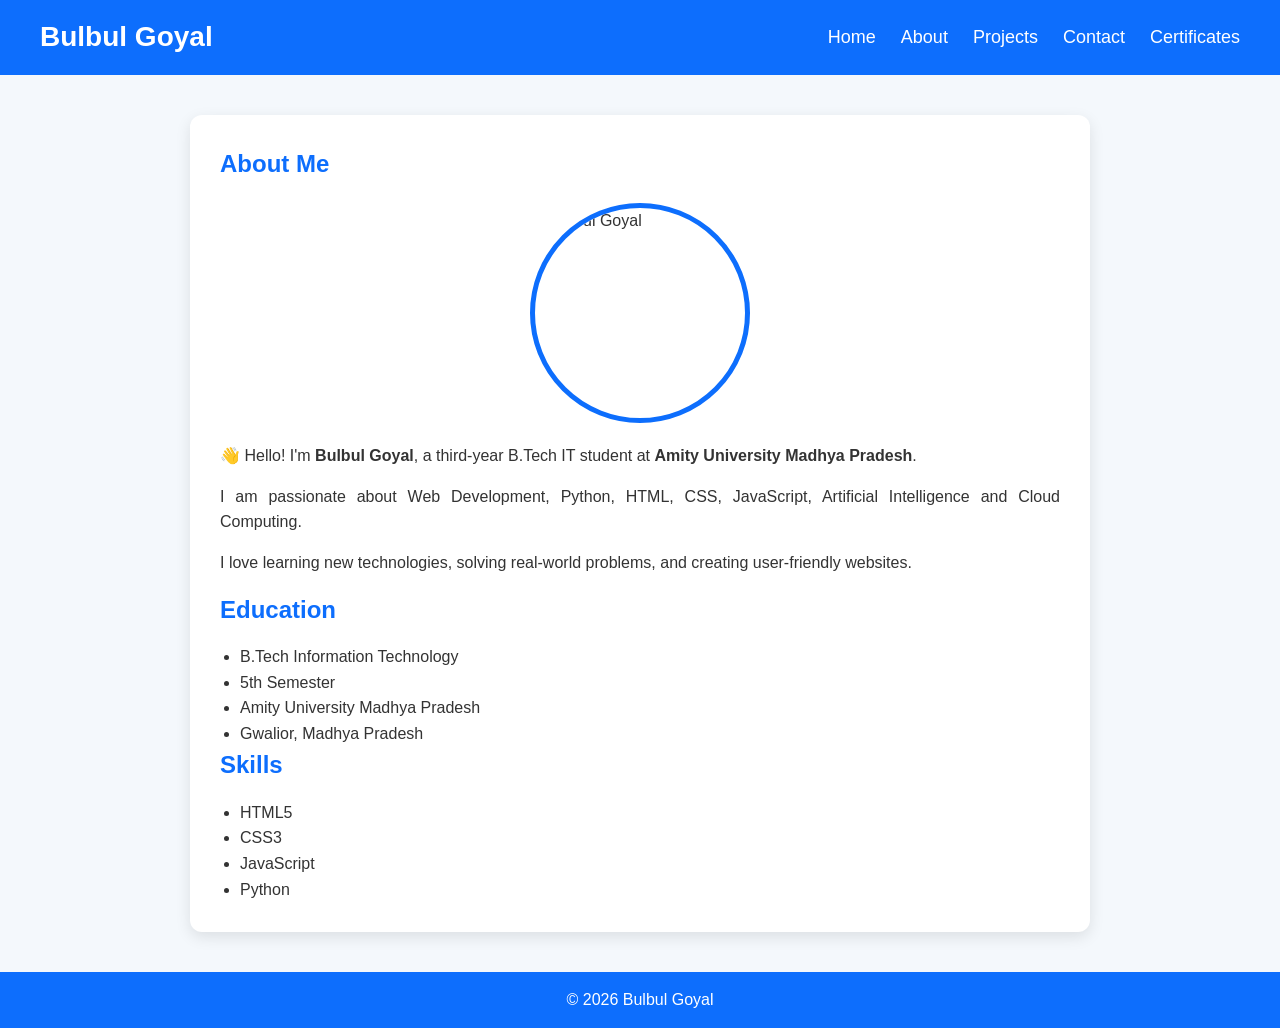
==== about.html @ 6a44ec6c "Add files via upload" ====
<!DOCTYPE html>
<html lang="en">
<head>
<meta charset="UTF-8">
<meta name="viewport" content="width=device-width, initial-scale=1.0">

<title>About | Bulbul Goyal</title>

<meta name="description" content="About Bulbul Goyal">

<link rel="stylesheet" href="style.css">
</head>

<body>

<header>
<nav aria-label="Main Navigation">

<h2 class="logo">Bulbul Goyal</h2>

<ul>
<li><a href="index.html">Home</a></li>
<li><a href="about.html">About</a></li>
<li><a href="projects.html">Projects</a></li>
<li><a href="contact.html">Contact</a></li>
<li><a href="certificates.html">Certificates</a></li>
</ul>

</nav>
</header>

<main>

<section class="about">

<h1>About Me</h1>

<img src="images/profile.jpg" alt="Bulbul Goyal" width="250">

<p>
👋 Hello! I'm <strong>Bulbul Goyal</strong>, a third-year B.Tech IT student at <strong>Amity University Madhya Pradesh</strong>.
</p>

<p>
I am passionate about Web Development, Python, HTML, CSS, JavaScript, Artificial Intelligence and Cloud Computing.
</p>

<p>
I love learning new technologies, solving real-world problems, and creating user-friendly websites.
</p>

<h2>Education</h2>

<ul>
<li>B.Tech Information Technology</li>
<li>5th Semester</li>
<li>Amity University Madhya Pradesh</li>
<li>Gwalior, Madhya Pradesh</li>
</ul>

<h2>Skills</h2>

<ul>
<li>HTML5</li>
<li>CSS3</li>
<li>JavaScript</li>
<li>Python</li>
</ul>

</section>

</main>

<footer>

<p>© 2026 Bulbul Goyal</p>

</footer>

</body>
</html>
---- style.css ----
*{
    margin:0;
    padding:0;
    box-sizing:border-box;
    font-family:Arial, Helvetica, sans-serif;
}

body{
    background:#f4f8fc;
    color:#333;
    line-height:1.6;
}

header{
    background:#0d6efd;
    color:white;
    padding:15px 40px;
    position:sticky;
    top:0;
}

nav{
    display:flex;
    justify-content:space-between;
    align-items:center;
}

.logo{
    font-size:28px;
    font-weight:bold;
}

nav ul{
    display:flex;
    list-style:none;
}

nav ul li{
    margin-left:25px;
}

nav ul li a{
    color:white;
    text-decoration:none;
    font-size:18px;
    transition:0.3s;
}

nav ul li a:hover{
    color:#ffd43b;
}

.hero{
    display:flex;
    justify-content:space-around;
    align-items:center;
    padding:70px 10%;
    flex-wrap:wrap;
}

.hero-text{
    max-width:500px;
}

.hero-text h1{
    font-size:48px;
    margin-bottom:15px;
}

.hero-text span{
    color:#0d6efd;
}

.hero-text h3{
    color:#555;
    margin-bottom:20px;
}

.hero-text p{
    margin-bottom:25px;
    text-align:justify;
}

.btn{
    display:inline-block;
    background:#0d6efd;
    color:white;
    padding:12px 25px;
    border-radius:6px;
    text-decoration:none;
    transition:0.3s;
}

.btn:hover{
    background:#084298;
}

.hero-image img{
    width:320px;
    height:320px;
    border-radius:50%;
    object-fit:cover;
    border:6px solid #0d6efd;
    box-shadow:0 0 20px rgba(0,0,0,0.2);
}

footer{
    text-align:center;
    background:#0d6efd;
    color:white;
    padding:15px;
    margin-top:40px;
}

@media(max-width:768px){

nav{
flex-direction:column;
}

nav ul{
margin-top:15px;
flex-direction:column;
text-align:center;
}

nav ul li{
margin:10px 0;
}

.hero{
flex-direction:column-reverse;
text-align:center;
}

.hero-text h1{
font-size:35px;
}

.hero-image img{
width:250px;
height:250px;
margin-bottom:30px;
}

}
.about{
    max-width:900px;
    margin:40px auto;
    background:white;
    padding:30px;
    border-radius:12px;
    box-shadow:0 5px 15px rgba(0,0,0,0.1);
}

.about img{
    display:block;
    width:220px;
    height:220px;
    margin:20px auto;
    border-radius:50%;
    object-fit:cover;
    border:5px solid #0d6efd;
}

.about h1,
.about h2{
    color:#0d6efd;
    margin-bottom:15px;
}

.about p{
    text-align:justify;
    margin-bottom:15px;
}

.about ul{
    margin-left:20px;
}
.project-card{
    background:#f8f9fa;
    padding:20px;
    margin:20px 0;
    border-left:5px solid #0d6efd;
    border-radius:10px;
    transition:0.3s;
}

.project-card:hover{
    transform:translateY(-5px);
    box-shadow:0 5px 15px rgba(0,0,0,0.2);
}
form{
    margin-top:20px;
}

input,
textarea{
    width:100%;
    padding:12px;
    border:1px solid #ccc;
    border-radius:8px;
    margin-top:8px;
    margin-bottom:15px;
}

button{
    border:none;
    cursor:pointer;
}
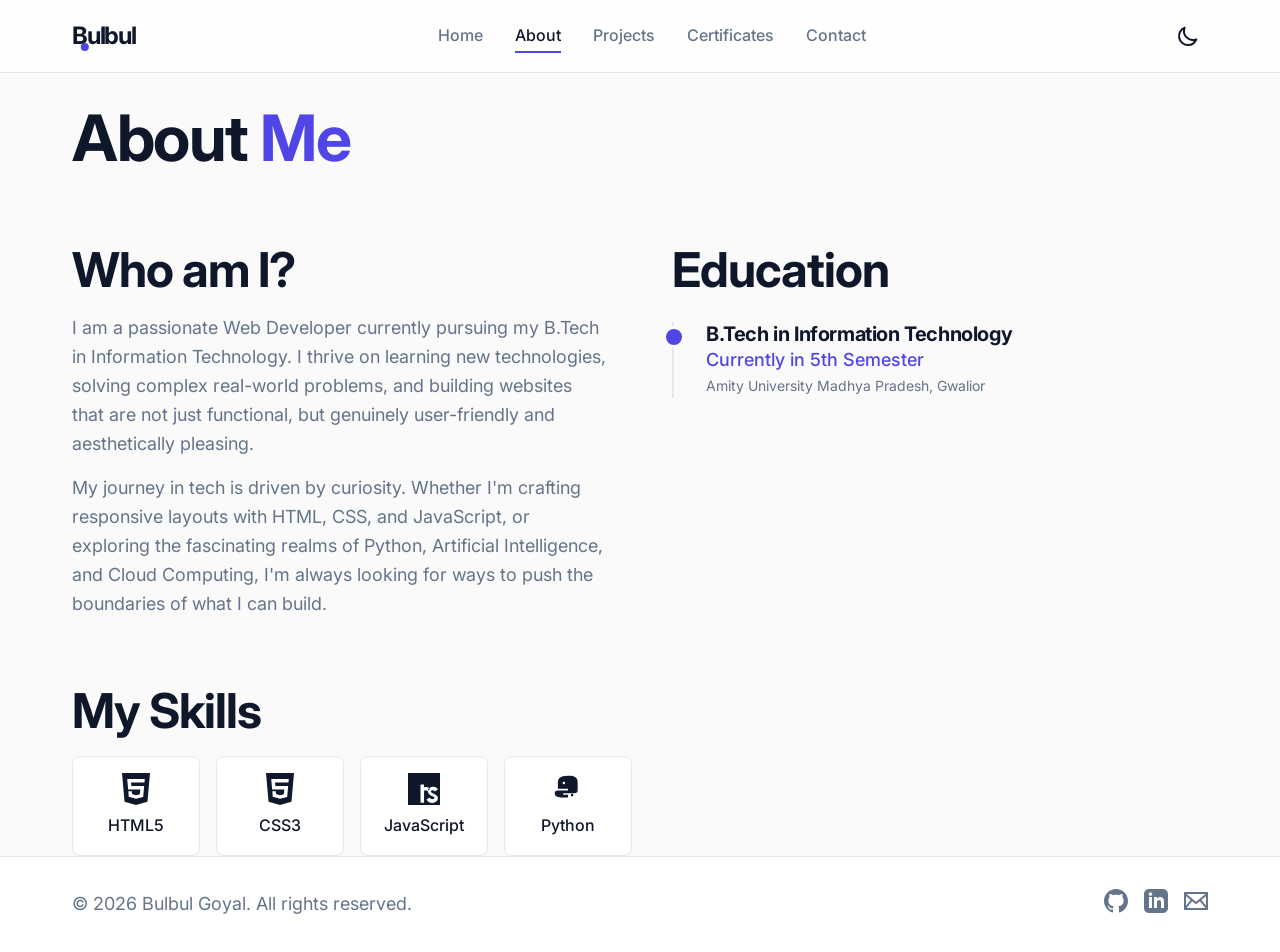
==== commit 9b735485: "Add files via upload" ====
--- a/about.html
+++ b/about.html
@@ -1,81 +1,110 @@
-<!DOCTYPE html>
-<html lang="en">
-<head>
-<meta charset="UTF-8">
-<meta name="viewport" content="width=device-width, initial-scale=1.0">
-
-<title>About | Bulbul Goyal</title>
-
-<meta name="description" content="About Bulbul Goyal">
-
-<link rel="stylesheet" href="style.css">
-</head>
-
-<body>
-
-<header>
-<nav aria-label="Main Navigation">
-
-<h2 class="logo">Bulbul Goyal</h2>
-
-<ul>
-<li><a href="index.html">Home</a></li>
-<li><a href="about.html">About</a></li>
-<li><a href="projects.html">Projects</a></li>
-<li><a href="contact.html">Contact</a></li>
-<li><a href="certificates.html">Certificates</a></li>
-</ul>
-
-</nav>
-</header>
-
-<main>
-
-<section class="about">
-
-<h1>About Me</h1>
-
-<img src="images/profile.jpg" alt="Bulbul Goyal" width="250">
-
-<p>
-👋 Hello! I'm <strong>Bulbul Goyal</strong>, a third-year B.Tech IT student at <strong>Amity University Madhya Pradesh</strong>.
-</p>
-
-<p>
-I am passionate about Web Development, Python, HTML, CSS, JavaScript, Artificial Intelligence and Cloud Computing.
-</p>
-
-<p>
-I love learning new technologies, solving real-world problems, and creating user-friendly websites.
-</p>
-
-<h2>Education</h2>
-
-<ul>
-<li>B.Tech Information Technology</li>
-<li>5th Semester</li>
-<li>Amity University Madhya Pradesh</li>
-<li>Gwalior, Madhya Pradesh</li>
-</ul>
-
-<h2>Skills</h2>
-
-<ul>
-<li>HTML5</li>
-<li>CSS3</li>
-<li>JavaScript</li>
-<li>Python</li>
-</ul>
-
-</section>
-
-</main>
-
-<footer>
-
-<p>© 2026 Bulbul Goyal</p>
-
-</footer>
-
-</body>
+<!DOCTYPE html>
+<html lang="en">
+<head>
+    <meta charset="UTF-8">
+    <meta name="viewport" content="width=device-width, initial-scale=1.0">
+    <title>About | Bulbul Goyal</title>
+    <meta name="description" content="Learn more about Bulbul Goyal, a Web Developer studying B.Tech Information Technology at Amity University.">
+    <meta name="author" content="Bulbul Goyal">
+    <link rel="stylesheet" href="style.css">
+</head>
+<body>
+
+    <!-- Header / Navbar -->
+    <header>
+        <div class="container nav-container">
+            <a href="index.html" class="logo" aria-label="Bulbul Goyal Home">Bulbul</a>
+            
+            <nav id="nav-links" class="nav-links" aria-label="Main Navigation">
+                <a href="index.html">Home</a>
+                <a href="about.html" class="active" aria-current="page">About</a>
+                <a href="projects.html">Projects</a>
+                <a href="certificates.html">Certificates</a>
+                <a href="contact.html">Contact</a>
+            </nav>
+            
+            <div style="display: flex; gap: 1rem; align-items: center;">
+                <button id="theme-toggle" class="theme-toggle" aria-label="Toggle Light/Dark Mode" title="Toggle Theme"></button>
+                <button id="mobile-toggle" class="mobile-toggle" aria-label="Toggle Menu" aria-expanded="false" aria-controls="nav-links">
+                    <svg xmlns="http://www.w3.org/2000/svg" viewBox="0 0 24 24" fill="none" stroke="currentColor" stroke-width="2" stroke-linecap="round" stroke-linejoin="round">
+                        <line x1="3" y1="12" x2="21" y2="12"></line>
+                        <line x1="3" y1="6" x2="21" y2="6"></line>
+                        <line x1="3" y1="18" x2="21" y2="18"></line>
+                    </svg>
+                </button>
+            </div>
+        </div>
+    </header>
+
+    <main>
+        <section class="container">
+            <h1 class="reveal">About <span class="text-accent">Me</span></h1>
+            
+            <div class="about-grid">
+                <div class="reveal" style="transition-delay: 0.1s;">
+                    <h2>Who am I?</h2>
+                    <p style="margin-top: 1rem;">
+                        I am a passionate Web Developer currently pursuing my B.Tech in Information Technology. I thrive on learning new technologies, solving complex real-world problems, and building websites that are not just functional, but genuinely user-friendly and aesthetically pleasing.
+                    </p>
+                    <p style="margin-top: 1rem;">
+                        My journey in tech is driven by curiosity. Whether I'm crafting responsive layouts with HTML, CSS, and JavaScript, or exploring the fascinating realms of Python, Artificial Intelligence, and Cloud Computing, I'm always looking for ways to push the boundaries of what I can build.
+                    </p>
+                </div>
+                
+                <div class="reveal" style="transition-delay: 0.2s;">
+                    <h2>Education</h2>
+                    <div class="timeline" style="margin-top: 1.5rem;">
+                        <div class="timeline-item">
+                            <h3 style="font-size: 1.25rem;">B.Tech in Information Technology</h3>
+                            <p class="text-accent" style="font-weight: 500;">Currently in 5th Semester</p>
+                            <p style="font-size: 0.875rem;">Amity University Madhya Pradesh, Gwalior</p>
+                        </div>
+                    </div>
+                </div>
+            </div>
+
+            <div class="reveal" style="margin-top: 4rem; transition-delay: 0.3s;">
+                <h2>My Skills</h2>
+                <div class="skills-grid">
+                    <div class="skill-chip">
+                        <svg viewBox="0 0 24 24"><path d="M1.5 0h21l-1.91 21.563L11.977 24l-8.564-2.438L1.5 0zm7.031 9.75l-.232-2.718 10.059.003.23-2.622L5.412 4.41l.698 8.01h9.126l-.326 3.426-2.91.804-2.955-.81-.188-2.11H6.248l.33 4.171L12 19.351l5.379-1.443.744-8.157H8.531z"/></svg>
+                        HTML5
+                    </div>
+                    <div class="skill-chip">
+                        <svg viewBox="0 0 24 24"><path d="M1.5 0h21l-1.91 21.563L11.977 24l-8.565-2.438L1.5 0zm17.09 4.412H5.41l.698 8.01h9.126l-.326 3.426-2.91.804-2.955-.81-.188-2.11H6.248l.33 4.171L12 19.351l5.379-1.443.744-8.157H8.531l-.232-2.718 10.059.003.23-2.624z"/></svg>
+                        CSS3
+                    </div>
+                    <div class="skill-chip">
+                        <svg viewBox="0 0 24 24"><path d="M0 0h24v24H0V0zm22.034 18.276c-.175-1.095-.888-2.015-3.003-2.873-.736-.345-1.554-.585-1.797-1.14-.091-.33-.105-.51-.046-.705.15-.463.695-.66 1.313-.66.68 0 1.251.275 1.5.86l.06.142 2.37-1.492-.046-.089c-.615-1.14-1.712-1.92-3.348-1.92-2.206 0-4.04 1.155-4.04 3.51 0 1.875 1.411 2.655 2.942 3.3.735.315 1.62.585 1.824 1.155.075.24.09.435.03.6-.165.465-.78.69-1.425.69-.87 0-1.575-.36-1.92-1.095l-.075-.165-2.43 1.485.06.135c.706 1.47 2.132 2.4 4.098 2.4 2.507 0 4.292-1.275 4.292-3.615.015-.81-.21-1.635-.36-1.882zM11.968 11.4c0-1.29-.015-2.265-.015-2.82h-2.58v10.335c0 1.14.075 2.505.075 3.39h2.64c-.015-.75-.06-1.455-.06-2.505v-5.61c0-.495.15-.81.42-.99.3-.18.735-.24 1.14-.15.42.105.78.36 1.05.72l1.92-1.845c-.645-.735-1.485-1.2-2.49-1.38-.63-.12-1.29-.075-1.89.15-.12.045-.21.105-.21.21z"/></svg>
+                        JavaScript
+                    </div>
+                    <div class="skill-chip">
+                        <svg viewBox="0 0 24 24"><path d="M12.001 2c-2.738 0-5.18.528-6.386 1.83C4.417 5.122 4.417 6.463 4.417 8.35v3.473h7.585v1.272H4.417c-1.422 0-2.399.712-2.399 2.052 0 1.627 1.082 2.628 3.557 3.018.665.105 1.439.157 2.426.157h4.001v-2.072H8.384v-1.127h8.498c1.391 0 2.376-.713 2.376-2.053v-5.016c0-1.887 0-3.228-1.198-4.52C16.864 2.228 14.542 2 12.001 2zm-3.084 4.543c.531 0 .963.432.963.963 0 .532-.432.964-.963.964a.964.964 0 0 1-.963-.964c0-.531.432-.963.963-.963zm6.168 10.914c-.531 0-.963-.432-.963-.964 0-.531.432-.963.963-.963.532 0 .964.432.964.963 0 .532-.432.964-.964.964z"/></svg>
+                        Python
+                    </div>
+                </div>
+            </div>
+        </section>
+    </main>
+
+    <!-- Footer -->
+    <footer>
+        <div class="container footer-content">
+            <p>&copy; 2026 Bulbul Goyal. All rights reserved.</p>
+            <div class="social-links">
+                <a href="https://github.com/bulbulgoyal12" target="_blank" rel="noopener noreferrer" aria-label="GitHub">
+                    <svg xmlns="http://www.w3.org/2000/svg" viewBox="0 0 24 24"><path d="M12 0c-6.626 0-12 5.373-12 12 0 5.302 3.438 9.8 8.207 11.387.599.111.793-.261.793-.577v-2.234c-3.338.726-4.033-1.416-4.033-1.416-.546-1.387-1.333-1.756-1.333-1.756-1.089-.745.083-.729.083-.729 1.205.084 1.839 1.237 1.839 1.237 1.07 1.834 2.807 1.304 3.492.997.107-.775.418-1.305.762-1.604-2.665-.305-5.467-1.334-5.467-5.931 0-1.311.469-2.381 1.236-3.221-.124-.303-.535-1.524.117-3.176 0 0 1.008-.322 3.301 1.23.957-.266 1.983-.399 3.003-.404 1.02.005 2.047.138 3.006.404 2.291-1.552 3.297-1.23 3.297-1.23.653 1.653.242 2.874.118 3.176.77.84 1.235 1.911 1.235 3.221 0 4.609-2.807 5.624-5.479 5.921.43.372.823 1.102.823 2.222v3.293c0 .319.192.694.801.576 4.765-1.589 8.199-6.086 8.199-11.386 0-6.627-5.373-12-12-12z"/></svg>
+                </a>
+                <a href="https://www.linkedin.com/in/bulbul-goyal-6a5523364" target="_blank" rel="noopener noreferrer" aria-label="LinkedIn">
+                    <svg xmlns="http://www.w3.org/2000/svg" viewBox="0 0 24 24"><path d="M19 0h-14c-2.761 0-5 2.239-5 5v14c0 2.761 2.239 5 5 5h14c2.762 0 5-2.239 5-5v-14c0-2.761-2.238-5-5-5zm-11 19h-3v-11h3v11zm-1.5-12.268c-.966 0-1.75-.79-1.75-1.764s.784-1.764 1.75-1.764 1.75.79 1.75 1.764-.783 1.764-1.75 1.764zm13.5 12.268h-3v-5.604c0-3.368-4-3.113-4 0v5.604h-3v-11h3v1.765c1.396-2.586 7-2.777 7 2.476v6.759z"/></svg>
+                </a>
+                <a href="mailto:goyalbulbul40@gmail.com" aria-label="Email">
+                    <svg xmlns="http://www.w3.org/2000/svg" viewBox="0 0 24 24"><path d="M0 3v18h24v-18h-24zm6.623 7.929l-4.623 5.712v-9.458l4.623 3.746zm-4.141-5.929h19.035l-9.517 7.713-9.518-7.713zm5.694 7.188l3.824 3.099 3.83-3.104 5.612 6.817h-18.866l5.6-6.812zm9.208-1.264l4.616-3.741v9.348l-4.616-5.607z"/></svg>
+                </a>
+            </div>
+        </div>
+    </footer>
+
+    <script src="script.js"></script>
+</body>
 </html>
--- a/style.css
+++ b/style.css
@@ -1,210 +1,684 @@
-*{
-    margin:0;
-    padding:0;
-    box-sizing:border-box;
-    font-family:Arial, Helvetica, sans-serif;
-}
-
-body{
-    background:#f4f8fc;
-    color:#333;
-    line-height:1.6;
-}
-
-header{
-    background:#0d6efd;
-    color:white;
-    padding:15px 40px;
-    position:sticky;
-    top:0;
-}
-
-nav{
-    display:flex;
-    justify-content:space-between;
-    align-items:center;
-}
-
-.logo{
-    font-size:28px;
-    font-weight:bold;
-}
-
-nav ul{
-    display:flex;
-    list-style:none;
-}
-
-nav ul li{
-    margin-left:25px;
-}
-
-nav ul li a{
-    color:white;
-    text-decoration:none;
-    font-size:18px;
-    transition:0.3s;
-}
-
-nav ul li a:hover{
-    color:#ffd43b;
-}
-
-.hero{
-    display:flex;
-    justify-content:space-around;
-    align-items:center;
-    padding:70px 10%;
-    flex-wrap:wrap;
-}
-
-.hero-text{
-    max-width:500px;
-}
-
-.hero-text h1{
-    font-size:48px;
-    margin-bottom:15px;
-}
-
-.hero-text span{
-    color:#0d6efd;
-}
-
-.hero-text h3{
-    color:#555;
-    margin-bottom:20px;
-}
-
-.hero-text p{
-    margin-bottom:25px;
-    text-align:justify;
-}
-
-.btn{
-    display:inline-block;
-    background:#0d6efd;
-    color:white;
-    padding:12px 25px;
-    border-radius:6px;
-    text-decoration:none;
-    transition:0.3s;
-}
-
-.btn:hover{
-    background:#084298;
-}
-
-.hero-image img{
-    width:320px;
-    height:320px;
-    border-radius:50%;
-    object-fit:cover;
-    border:6px solid #0d6efd;
-    box-shadow:0 0 20px rgba(0,0,0,0.2);
-}
-
-footer{
-    text-align:center;
-    background:#0d6efd;
-    color:white;
-    padding:15px;
-    margin-top:40px;
-}
-
-@media(max-width:768px){
-
-nav{
-flex-direction:column;
-}
-
-nav ul{
-margin-top:15px;
-flex-direction:column;
-text-align:center;
-}
-
-nav ul li{
-margin:10px 0;
-}
-
-.hero{
-flex-direction:column-reverse;
-text-align:center;
-}
-
-.hero-text h1{
-font-size:35px;
-}
-
-.hero-image img{
-width:250px;
-height:250px;
-margin-bottom:30px;
-}
-
-}
-.about{
-    max-width:900px;
-    margin:40px auto;
-    background:white;
-    padding:30px;
-    border-radius:12px;
-    box-shadow:0 5px 15px rgba(0,0,0,0.1);
-}
-
-.about img{
-    display:block;
-    width:220px;
-    height:220px;
-    margin:20px auto;
-    border-radius:50%;
-    object-fit:cover;
-    border:5px solid #0d6efd;
-}
-
-.about h1,
-.about h2{
-    color:#0d6efd;
-    margin-bottom:15px;
-}
-
-.about p{
-    text-align:justify;
-    margin-bottom:15px;
-}
-
-.about ul{
-    margin-left:20px;
-}
-.project-card{
-    background:#f8f9fa;
-    padding:20px;
-    margin:20px 0;
-    border-left:5px solid #0d6efd;
-    border-radius:10px;
-    transition:0.3s;
-}
-
-.project-card:hover{
-    transform:translateY(-5px);
-    box-shadow:0 5px 15px rgba(0,0,0,0.2);
-}
-form{
-    margin-top:20px;
-}
-
-input,
-textarea{
-    width:100%;
-    padding:12px;
-    border:1px solid #ccc;
-    border-radius:8px;
-    margin-top:8px;
-    margin-bottom:15px;
-}
-
-button{
-    border:none;
-    cursor:pointer;
+@import url('https://fonts.googleapis.com/css2?family=Inter:wght@300;400;500;600;700&display=swap');
+
+/* --- DESIGN SYSTEM & TOKENS --- */
+:root {
+  /* Light Mode Colors */
+  --bg: #fafafa;
+  --surface: #ffffff;
+  --text-main: #0f172a;
+  --text-muted: #64748b;
+  --accent: #4f46e5;
+  --accent-hover: #4338ca;
+  --accent-glow: rgba(79, 70, 229, 0.2);
+  --border: #e2e8f0;
+  
+  /* Layout & Spacing */
+  --radius-sm: 0.5rem;
+  --radius-md: 1rem;
+  --radius-lg: 1.5rem;
+  --radius-full: 9999px;
+  --space-sm: 0.5rem;
+  --space-md: 1rem;
+  --space-lg: 2rem;
+  --space-xl: 4rem;
+  
+  /* Utilities */
+  --transition: 0.3s cubic-bezier(0.4, 0, 0.2, 1);
+  --shadow-sm: 0 1px 3px rgba(0,0,0,0.1);
+  --shadow-md: 0 4px 6px -1px rgba(0,0,0,0.1), 0 2px 4px -1px rgba(0,0,0,0.06);
+  --shadow-lg: 0 20px 25px -5px rgba(0,0,0,0.1), 0 10px 10px -5px rgba(0,0,0,0.04);
+  --glass-bg: rgba(255, 255, 255, 0.8);
+}
+
+/* Dark Mode Override */
+[data-theme="dark"] {
+  --bg: #0b0f19;
+  --surface: #111827;
+  --text-main: #f8fafc;
+  --text-muted: #94a3b8;
+  --accent: #6366f1;
+  --accent-hover: #818cf8;
+  --accent-glow: rgba(99, 102, 241, 0.15);
+  --border: #1e293b;
+  
+  --shadow-sm: 0 1px 3px rgba(0,0,0,0.5);
+  --shadow-md: 0 4px 6px -1px rgba(0,0,0,0.4), 0 2px 4px -1px rgba(0,0,0,0.2);
+  --shadow-lg: 0 20px 25px -5px rgba(0,0,0,0.4), 0 10px 10px -5px rgba(0,0,0,0.2);
+  --glass-bg: rgba(11, 15, 25, 0.8);
+}
+
+/* --- RESET & BASE --- */
+* {
+  margin: 0;
+  padding: 0;
+  box-sizing: border-box;
+}
+
+html {
+  font-family: 'Inter', sans-serif;
+  scroll-behavior: smooth;
+  color: var(--text-main);
+  background-color: var(--bg);
+  transition: background-color var(--transition), color var(--transition);
+}
+
+body {
+  line-height: 1.6;
+  min-height: 100vh;
+  display: flex;
+  flex-direction: column;
+  overflow-x: hidden;
+}
+
+img {
+  max-width: 100%;
+  display: block;
+}
+
+a {
+  color: inherit;
+  text-decoration: none;
+  transition: color var(--transition);
+}
+
+ul {
+  list-style: none;
+}
+
+button, input, textarea {
+  font-family: inherit;
+}
+
+/* --- TYPOGRAPHY --- */
+h1, h2, h3, h4, h5, h6 {
+  font-weight: 700;
+  line-height: 1.2;
+  letter-spacing: -0.02em;
+  color: var(--text-main);
+}
+
+h1 { font-size: clamp(2.5rem, 5vw, 4rem); }
+h2 { font-size: clamp(2rem, 4vw, 3rem); }
+h3 { font-size: clamp(1.5rem, 3vw, 2rem); }
+p { color: var(--text-muted); font-size: 1.125rem; }
+
+.text-accent { color: var(--accent); }
+
+/* --- LAYOUT UTILITIES --- */
+.container {
+  width: 100%;
+  max-width: 1200px;
+  margin: 0 auto;
+  padding: 0 var(--space-lg);
+}
+
+main {
+  flex: 1;
+  padding-top: 100px; /* offset for fixed header */
+}
+
+section {
+  padding: var(--space-xl) 0;
+}
+
+/* --- COMPONENTS --- */
+
+/* Header / Navbar */
+header {
+  position: fixed;
+  top: 0;
+  left: 0;
+  width: 100%;
+  z-index: 1000;
+  background-color: var(--glass-bg);
+  backdrop-filter: blur(12px);
+  -webkit-backdrop-filter: blur(12px);
+  border-bottom: 1px solid var(--border);
+  transition: padding var(--transition), background-color var(--transition);
+  padding: var(--space-md) 0;
+}
+
+header.scrolled {
+  padding: var(--space-sm) 0;
+  box-shadow: var(--shadow-sm);
+}
+
+.nav-container {
+  display: flex;
+  justify-content: space-between;
+  align-items: center;
+}
+
+.logo {
+  font-size: 1.5rem;
+  font-weight: 700;
+  letter-spacing: -0.05em;
+  position: relative;
+}
+
+.logo::after {
+  content: '';
+  position: absolute;
+  bottom: 0;
+  left: 0;
+  width: 8px;
+  height: 8px;
+  background-color: var(--accent);
+  border-radius: 50%;
+  transform: translate(110%, -50%);
+}
+
+.nav-links {
+  display: flex;
+  gap: var(--space-lg);
+  align-items: center;
+}
+
+.nav-links a {
+  font-weight: 500;
+  font-size: 1rem;
+  color: var(--text-muted);
+  position: relative;
+}
+
+.nav-links a:hover,
+.nav-links a.active {
+  color: var(--text-main);
+}
+
+.nav-links a::after {
+  content: '';
+  position: absolute;
+  width: 0;
+  height: 2px;
+  bottom: -4px;
+  left: 0;
+  background-color: var(--accent);
+  transition: width var(--transition);
+}
+
+.nav-links a:hover::after,
+.nav-links a.active::after {
+  width: 100%;
+}
+
+.theme-toggle {
+  background: none;
+  border: none;
+  cursor: pointer;
+  color: var(--text-main);
+  display: flex;
+  align-items: center;
+  justify-content: center;
+  padding: 0.5rem;
+  border-radius: 50%;
+  transition: background-color var(--transition);
+}
+
+.theme-toggle:hover {
+  background-color: var(--border);
+}
+
+.theme-toggle svg {
+  width: 24px;
+  height: 24px;
+  fill: currentColor;
+}
+
+/* Mobile Menu Toggle */
+.mobile-toggle {
+  display: none;
+  background: none;
+  border: none;
+  color: var(--text-main);
+  cursor: pointer;
+}
+
+.mobile-toggle svg {
+  width: 28px;
+  height: 28px;
+}
+
+/* Buttons */
+.btn {
+  display: inline-flex;
+  align-items: center;
+  justify-content: center;
+  padding: 0.75rem 1.5rem;
+  border-radius: var(--radius-full);
+  font-weight: 600;
+  font-size: 1rem;
+  transition: all var(--transition);
+  cursor: pointer;
+  border: 1px solid transparent;
+}
+
+.btn-primary {
+  background-color: var(--accent);
+  color: #ffffff;
+  box-shadow: 0 4px 14px 0 var(--accent-glow);
+}
+
+.btn-primary:hover {
+  background-color: var(--accent-hover);
+  transform: translateY(-2px);
+  box-shadow: 0 6px 20px rgba(79, 70, 229, 0.4);
+  color: #ffffff;
+}
+
+.btn-outline {
+  background-color: transparent;
+  border-color: var(--border);
+  color: var(--text-main);
+}
+
+.btn-outline:hover {
+  border-color: var(--text-main);
+  background-color: var(--surface);
+  transform: translateY(-2px);
+}
+
+/* Cards */
+.card {
+  background-color: var(--surface);
+  border: 1px solid var(--border);
+  border-radius: var(--radius-md);
+  padding: var(--space-lg);
+  transition: all var(--transition);
+  position: relative;
+  overflow: hidden;
+  box-shadow: var(--shadow-sm);
+}
+
+.card:hover {
+  transform: translateY(-8px);
+  box-shadow: var(--shadow-lg);
+  border-color: var(--accent);
+}
+
+.card::before {
+  content: '';
+  position: absolute;
+  top: 0;
+  left: 0;
+  width: 100%;
+  height: 4px;
+  background: linear-gradient(90deg, var(--accent), var(--accent-hover));
+  opacity: 0;
+  transition: opacity var(--transition);
+}
+
+.card:hover::before {
+  opacity: 1;
+}
+
+/* Forms */
+.form-group {
+  margin-bottom: var(--space-md);
+}
+
+.form-label {
+  display: block;
+  font-weight: 500;
+  margin-bottom: 0.5rem;
+  color: var(--text-main);
+}
+
+.form-control {
+  width: 100%;
+  padding: 1rem;
+  background-color: var(--surface);
+  border: 1px solid var(--border);
+  border-radius: var(--radius-sm);
+  color: var(--text-main);
+  transition: border-color var(--transition), box-shadow var(--transition);
+}
+
+.form-control:focus {
+  outline: none;
+  border-color: var(--accent);
+  box-shadow: 0 0 0 3px var(--accent-glow);
+}
+
+/* Footer */
+footer {
+  background-color: var(--surface);
+  border-top: 1px solid var(--border);
+  padding: var(--space-lg) 0;
+  margin-top: auto;
+}
+
+.footer-content {
+  display: flex;
+  justify-content: space-between;
+  align-items: center;
+  flex-wrap: wrap;
+  gap: var(--space-md);
+}
+
+.social-links {
+  display: flex;
+  gap: var(--space-md);
+}
+
+.social-links a {
+  color: var(--text-muted);
+  transition: color var(--transition), transform var(--transition);
+}
+
+.social-links a:hover {
+  color: var(--accent);
+  transform: translateY(-2px);
+}
+
+.social-links svg {
+  width: 24px;
+  height: 24px;
+  fill: currentColor;
+}
+
+/* --- ANIMATIONS (Scroll Reveal) --- */
+.reveal {
+  opacity: 0;
+  transform: translateY(30px);
+  transition: opacity 0.8s ease-out, transform 0.8s ease-out;
+}
+
+.reveal.active {
+  opacity: 1;
+  transform: translateY(0);
+}
+
+/* --- RESPONSIVE --- */
+@media (max-width: 768px) {
+  .nav-links {
+    position: fixed;
+    top: 0;
+    right: -100%;
+    width: 80%;
+    height: 100vh;
+    background-color: var(--surface);
+    flex-direction: column;
+    justify-content: center;
+    align-items: center;
+    transition: right 0.4s cubic-bezier(0.4, 0, 0.2, 1);
+    box-shadow: -10px 0 30px rgba(0,0,0,0.1);
+    z-index: 999;
+  }
+  
+  .nav-links.open {
+    right: 0;
+  }
+  
+  .nav-links a {
+    font-size: 1.5rem;
+  }
+  
+  .mobile-toggle {
+    display: block;
+    z-index: 1001;
+  }
+  
+  .theme-toggle {
+    position: absolute;
+    top: 20px;
+    left: 20px;
+  }
+}
+
+/* --- PAGE SPECIFIC --- */
+
+/* Hero */
+.hero {
+  min-height: calc(100vh - 100px);
+  display: flex;
+  align-items: center;
+  position: relative;
+}
+
+.hero-grid {
+  display: grid;
+  grid-template-columns: 1fr 1fr;
+  gap: var(--space-xl);
+  align-items: center;
+}
+
+.hero-content h1 {
+  margin-bottom: var(--space-md);
+}
+
+.hero-role {
+  font-size: 1.25rem;
+  font-weight: 500;
+  color: var(--accent);
+  margin-bottom: var(--space-lg);
+  display: inline-block;
+  position: relative;
+}
+
+.hero-cta {
+  display: flex;
+  gap: var(--space-md);
+  margin-bottom: var(--space-xl);
+  flex-wrap: wrap;
+}
+
+.hero-image-wrapper {
+  position: relative;
+  border-radius: 2rem;
+  padding: 1rem;
+}
+
+.hero-image-wrapper::before {
+  content: '';
+  position: absolute;
+  top: 0;
+  left: 0;
+  width: 100%;
+  height: 100%;
+  background: linear-gradient(135deg, var(--accent-glow), transparent);
+  border-radius: 2rem;
+  z-index: -1;
+  transform: translate(20px, 20px);
+}
+
+.hero-image {
+  width: 100%;
+  max-width: 450px;
+  border-radius: 1.5rem;
+  object-fit: cover;
+  box-shadow: var(--shadow-lg);
+  aspect-ratio: 4/5;
+}
+
+.stats-row {
+  display: flex;
+  gap: var(--space-lg);
+  border-top: 1px solid var(--border);
+  padding-top: var(--space-lg);
+}
+
+.stat-item h4 {
+  font-size: 1.5rem;
+  color: var(--text-main);
+}
+
+.stat-item p {
+  font-size: 0.875rem;
+}
+
+/* About */
+.about-grid {
+  display: grid;
+  grid-template-columns: 1fr 1fr;
+  gap: var(--space-xl);
+  margin-top: var(--space-xl);
+}
+
+.timeline {
+  position: relative;
+  padding-left: 2rem;
+  border-left: 2px solid var(--border);
+}
+
+.timeline-item {
+  position: relative;
+  margin-bottom: var(--space-lg);
+}
+
+.timeline-item::before {
+  content: '';
+  position: absolute;
+  left: -2rem;
+  top: 0.25rem;
+  width: 1rem;
+  height: 1rem;
+  background-color: var(--accent);
+  border-radius: 50%;
+  transform: translateX(-50%);
+  border: 3px solid var(--bg);
+}
+
+.skills-grid {
+  display: grid;
+  grid-template-columns: repeat(auto-fill, minmax(120px, 1fr));
+  gap: var(--space-md);
+  margin-top: var(--space-md);
+}
+
+.skill-chip {
+  background-color: var(--surface);
+  border: 1px solid var(--border);
+  padding: 1rem;
+  border-radius: var(--radius-sm);
+  text-align: center;
+  font-weight: 500;
+  transition: all var(--transition);
+  display: flex;
+  flex-direction: column;
+  align-items: center;
+  gap: 0.5rem;
+}
+
+.skill-chip svg {
+  width: 32px;
+  height: 32px;
+  fill: var(--text-main);
+}
+
+.skill-chip:hover {
+  border-color: var(--accent);
+  color: var(--accent);
+  transform: translateY(-4px);
+}
+
+.skill-chip:hover svg {
+  fill: var(--accent);
+}
+
+/* Projects */
+.projects-grid {
+  display: grid;
+  grid-template-columns: repeat(auto-fill, minmax(320px, 1fr));
+  gap: var(--space-lg);
+  margin-top: var(--space-xl);
+}
+
+.project-icon {
+  font-size: 2.5rem;
+  margin-bottom: var(--space-md);
+}
+
+/* Certificates */
+.cert-viewer-wrapper {
+  background-color: var(--surface);
+  border: 1px solid var(--border);
+  border-radius: var(--radius-lg);
+  padding: 1rem;
+  box-shadow: var(--shadow-lg);
+  margin-top: var(--space-xl);
+  height: 80vh;
+  position: relative;
+  overflow: hidden;
+}
+
+.cert-viewer-wrapper::before {
+  content: '';
+  position: absolute;
+  top: 0;
+  left: 0;
+  width: 100%;
+  height: 6px;
+  background: linear-gradient(90deg, var(--accent), #10b981);
+}
+
+.cert-iframe {
+  width: 100%;
+  height: 100%;
+  border: none;
+  border-radius: var(--radius-sm);
+}
+
+/* Contact */
+.contact-grid {
+  display: grid;
+  grid-template-columns: 1fr 1fr;
+  gap: var(--space-xl);
+  margin-top: var(--space-xl);
+}
+
+.contact-info-panel {
+  background-color: var(--surface);
+  border: 1px solid var(--border);
+  border-radius: var(--radius-lg);
+  padding: var(--space-lg);
+}
+
+.contact-item {
+  display: flex;
+  align-items: center;
+  gap: var(--space-md);
+  margin-bottom: var(--space-md);
+  padding-bottom: var(--space-md);
+  border-bottom: 1px solid var(--border);
+}
+
+.contact-item:last-child {
+  border-bottom: none;
+  margin-bottom: 0;
+  padding-bottom: 0;
+}
+
+.contact-icon {
+  width: 48px;
+  height: 48px;
+  background-color: var(--accent-glow);
+  color: var(--accent);
+  border-radius: 50%;
+  display: flex;
+  align-items: center;
+  justify-content: center;
+}
+
+.contact-icon svg {
+  width: 24px;
+  height: 24px;
+  fill: currentColor;
+}
+
+/* Responsive adjustments */
+@media (max-width: 992px) {
+  .hero-grid, .about-grid, .contact-grid {
+    grid-template-columns: 1fr;
+  }
+  
+  .hero-image-wrapper {
+    order: -1;
+    margin: 0 auto;
+  }
+  
+  .stats-row {
+    justify-content: center;
+    flex-wrap: wrap;
+  }
 }
